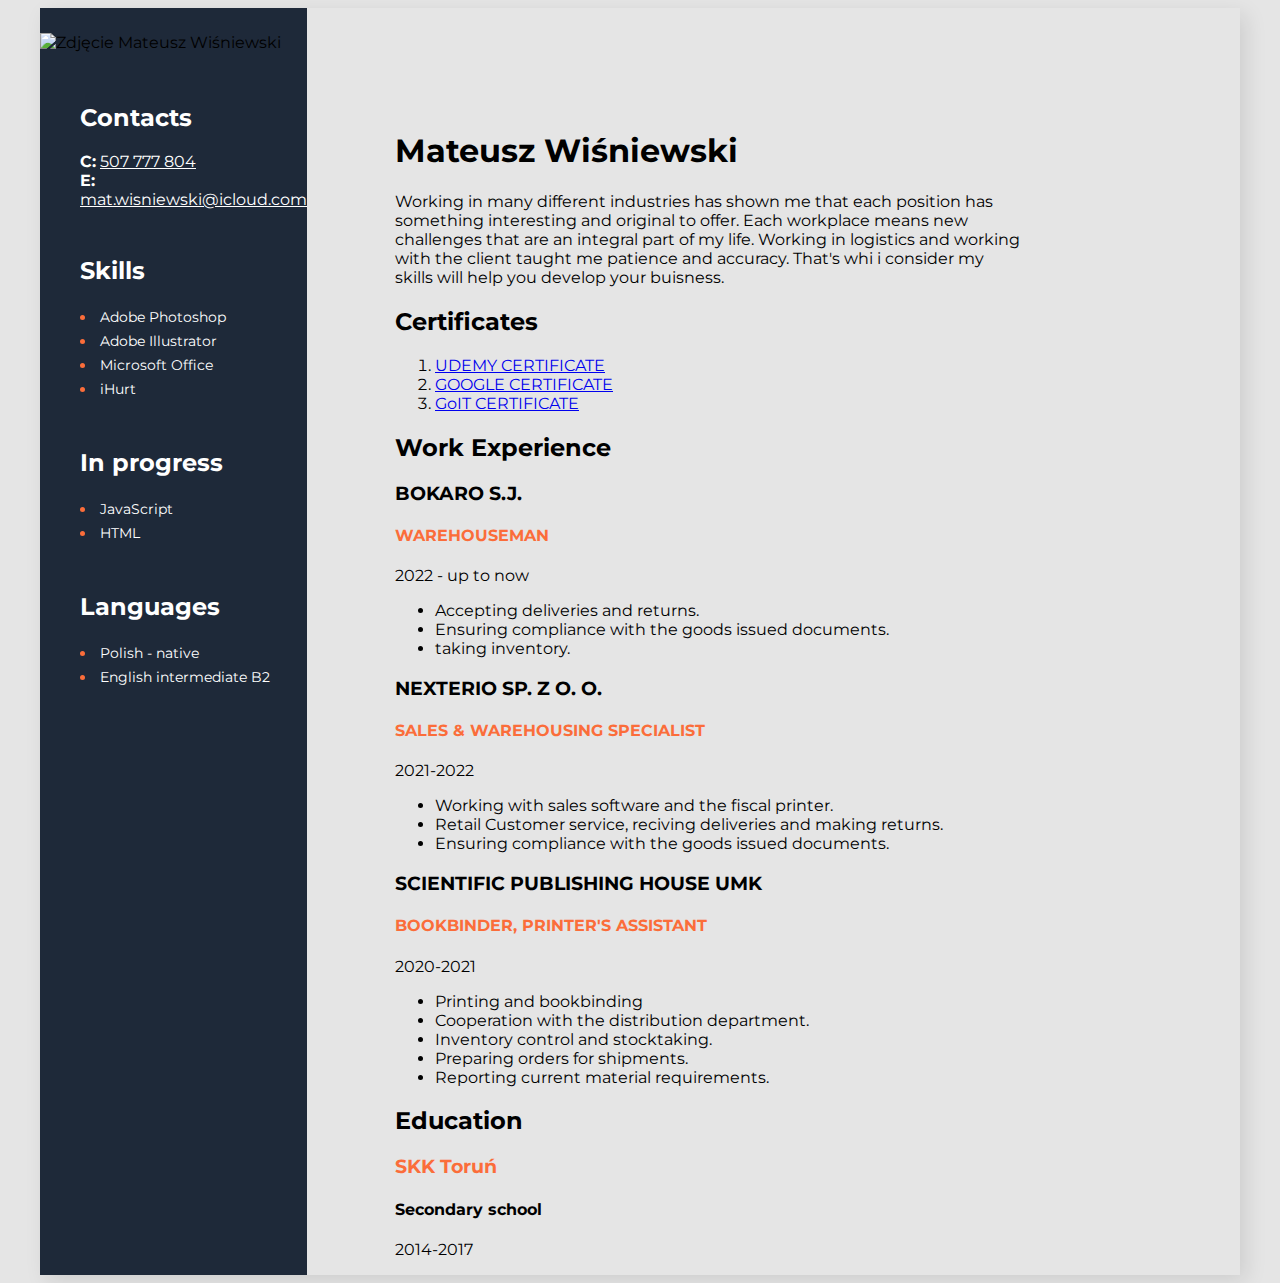
==== cv-en.html @ e7ff6200 "Add files via upload" ====
<!DOCTYPE html>
<html lang="pl">
  <head>
    <meta charset="UTF-8" />
    <meta http-equiv="X-UA-Compatible" content="IE=edge" />
    <meta name="viewport" content="width=device-width, initial-scale=1.0" />
    <title>CV Mateusz Wiśniewski</title>
    <link rel="preconnect" href="https://fonts.googleapis.com" />
    <link rel="preconnect" href="https://fonts.gstatic.com" crossorigin />
    <link
      href="https://fonts.googleapis.com/css2?family=Montserrat:wght@400;700&display=swap"
      rel="stylesheet"
    />
    <link href="style-en.css" rel="stylesheet" />
    <link rel="stylesheet" href="https://use.fontawesome.com/releases/v5.0.13/css/all.css" integrity="sha384-DNOHZ68U8hZfKXOrtjWvjxusGo9WQnrNx2sqG0tfsghAvtVlRW3tvkXWZh58N9jp" crossorigin="anonymous">
  </head>
  <body>
    <div class="wrapper">
      <main>
        <div>
          <h1>Mateusz Wiśniewski</h1>
          <p>
            Working in many different industries has shown me 
            that each position has something interesting and original
            to offer. Each workplace means new challenges that are 
            an integral part of my life. Working in logistics and 
            working with the client taught me patience and accuracy.
            That's whi i consider my skills will help you develop your buisness.
          </p>
        </div>
        <div>
          <h2>Certificates</h2>
          <ol>
            <li>
              <a href="https://barbershop-pl.goit.global/"
                >UDEMY CERTIFICATE</a>
            </li>
            <li>
              <a href="https://cryptohub.goit.global/"
                >GOOGLE CERTIFICATE</a>
            </li>
            <li>
              <a href="https://kidslike.goit.global/"
                >GoIT CERTIFICATE</a>
            </li>
          </ol>
        </div>
        <div>
          <h2>Work Experience</h2>

          <h3>BOKARO S.J.</h3>
          <h4 class="position">WAREHOUSEMAN</h4>

          <p>2022 - up to now</p>
          <ul>
            <li>Accepting deliveries and returns.</li>
            <li>Ensuring compliance with the goods issued documents.</li>
            <li>taking inventory.</li>
          </ul>
        </div>
        <div>
          <h3>NEXTERIO SP. Z O. O.</h3>
          <h4 class="position">SALES & WAREHOUSING SPECIALIST</h4>
          <p>2021-2022</p>
          <ul>
            <li>Working with sales software and the fiscal printer.</li>
            <li>Retail Customer service, reciving deliveries and making returns.</li>
            <li>Ensuring compliance with the goods issued documents.</li>
          </ul>
        </div>
        <div>
          <h3>SCIENTIFIC PUBLISHING HOUSE UMK</h3>
          <h4 class="position">BOOKBINDER, PRINTER'S ASSISTANT</h4>
          <p>2020-2021</p>
          <ul>
            <li>Printing and bookbinding</li>
            <li>Cooperation with the distribution department.</li>
            <li>Inventory control and stocktaking.</li>
            <li>Preparing orders for shipments.</li>
            <li>Reporting current material requirements.</li>
            </ul>
        </div>
        <div>
          <h2>Education</h2>
          <h3 class="position">SKK Toruń</h3>
            <h4>Secondary school</h4>
            <p>2014-2017</p>
        </div>
      </main>
      <aside>
        <img
          class="cv-photo"
          src="photo.jpg"
          width="370"
          alt="Zdjęcie Mateusz Wiśniewski"
        />

        <div class="contact-block">
          <h2 class="header-secondary">Contacts</h2>
          <p class="contact-links">
            <span class="bold">C:</span>
            <a class="contact-links" href="tel:507 777 804"
              >507 777 804</a
            ><br />
            <span class="bold">E:</span>
            <a class="contact-links" href="mailto:mat.wisniewski@icloud.com"
              >mat.wisniewski@icloud.com</a
            >
          </p>
        </div>
        <div class="tech-skills-block">
          <h2 class="header-secondary">Skills</h2>
          <ul class="list-secondary">
            <li><span class="list-secondary-item">Adobe Photoshop</span></li>
            <li><span class="list-secondary-item">Adobe Illustrator</span></li>
            <li><span class="list-secondary-item">Microsoft Office</span></li>
            <li><span class="list-secondary-item">iHurt</span></li>
          </ul>
        </div>
        <div class="tech-skills-block">
          <h2 class="header-secondary">In progress</h2>
          <ul class="list-secondary">
            <li><span class="list-secondary-item">JavaScript</li></span>
            <li><span class="list-secondary-item">HTML</li></span>
          </ul>
        </div>
        <div class="tech-skills-block">
          <h2 class="header-secondary">Languages</h2>
          <ul class="list-secondary">
            <li><span class="list-secondary-item">Polish - native</li></span>
            <li><span class="list-secondary-item">English intermediate B2</li></span>
          </ul>
        </div>
        <div class="icons">
        <a href="https://github.com/TheDrem94" class="fab fa-github"></a>
        <a href="https://www.linkedin.com/in/mateusz-wi%C5%9Bniewski-1332aa1a7/" class="fab fa-linkedin"></a>
        </div>
      </aside>
    </div>
  </body>
</html>
---- style-en.css ----
body {
  font-family: "Montserrat", sans-serif;
  background: #e5e5e5;
}

.wrapper {
  display: flex;
  flex-direction: row-reverse;
  justify-content: center;
  width: 1200px;
  margin: 0 auto;
  box-shadow: 6px 6px 20px rgba(0, 0, 0, 0.1);
}

aside {
  width: 370px;
  background: #1e2939;
}

.cv-photo {
  margin: 25px 0 0 0;
}

.header-secondary {
  color: #ffffff;
}

.contact-links {
  color: #ffffff;
  Size: 14px;
  Line height: 24px;
}

.bold {
  font-weight: 700;
}

.list-secondary {
  color: #FB6D3A;
  Font-size: 14px;
  Line-height: 24px;
  margin-left: 0;
  padding-left: 0;
  list-style-position: inside; 
}

.list-secondary-item {
  color: #ffffff;
}

.contact-block {
  margin-top: 51px;
  margin-left: 40px;
}

.tech-skills-block {
  margin-top: 47px;
  margin-left: 40px;
}

.position {
  color:#FB6D3A;
}

.icons {
  margin-left: 40px;
  margin-top: 47px;
}

main {
  margin-left: 88px;
  margin-top: 102px;
  margin-right: 217px;
}
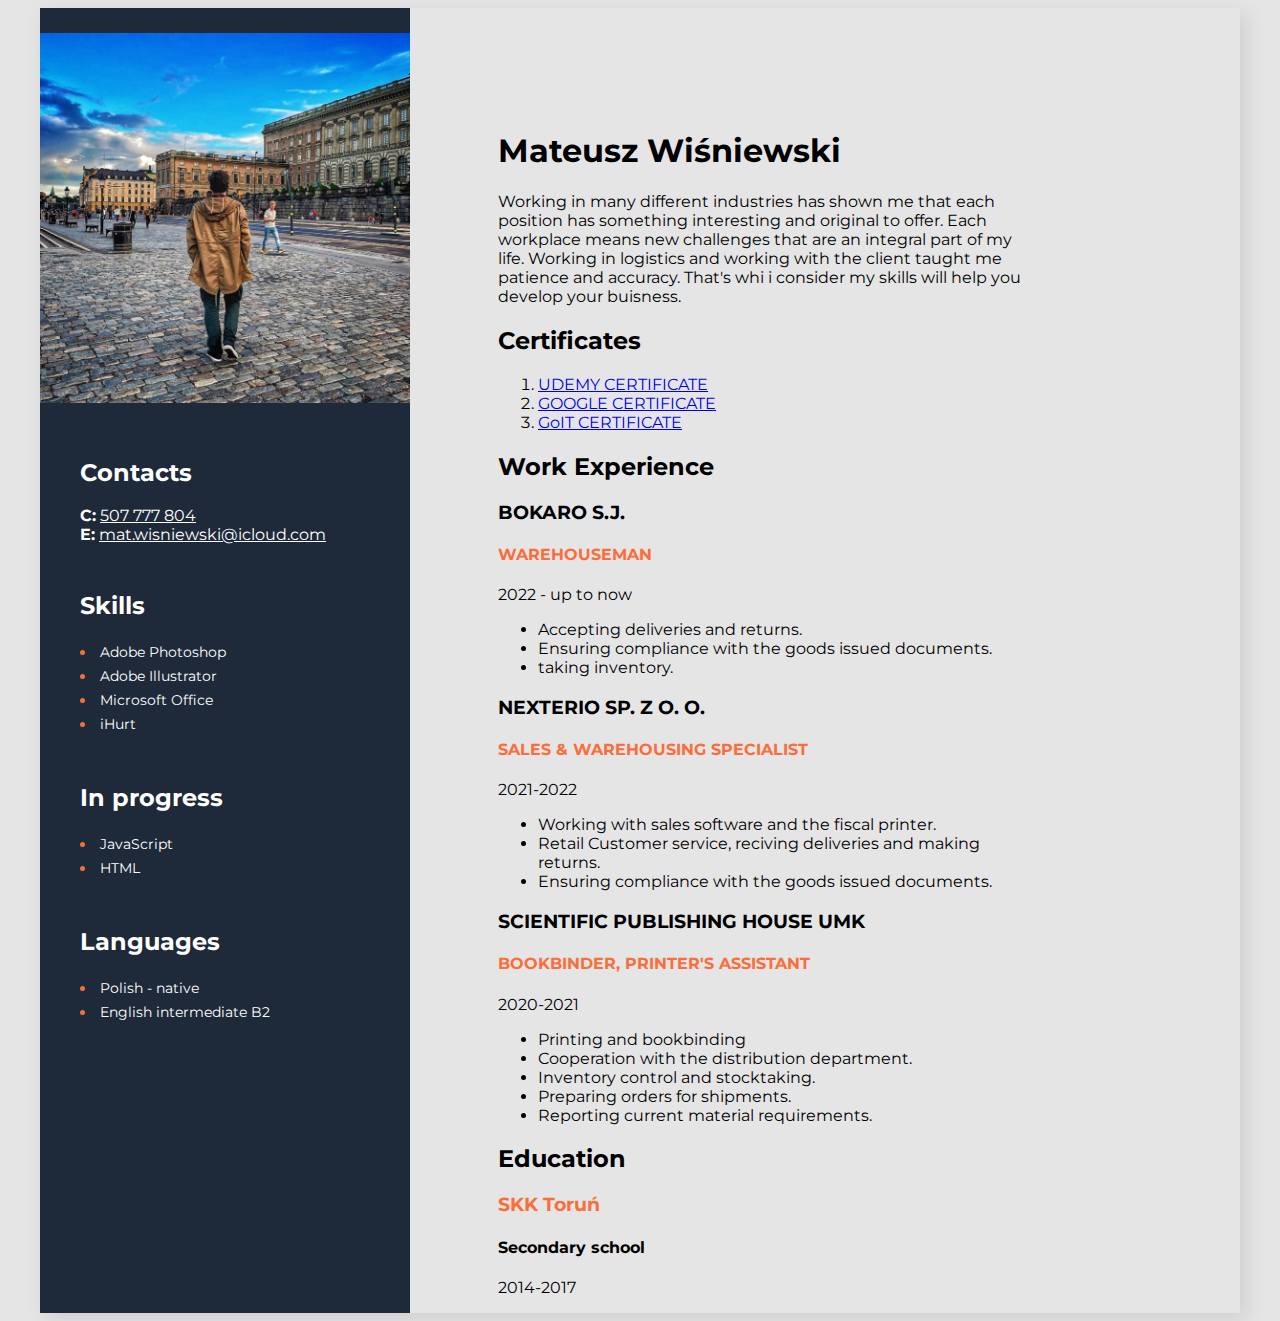
==== commit ae8d2bb6: "Update cv-en.html" ====
--- a/cv-en.html
+++ b/cv-en.html
@@ -32,15 +32,15 @@
           <h2>Certificates</h2>
           <ol>
             <li>
-              <a href="https://barbershop-pl.goit.global/"
+              <a href="certyfikat-udemy.jpg"
                 >UDEMY CERTIFICATE</a>
             </li>
             <li>
-              <a href="https://cryptohub.goit.global/"
+              <a href="certyfikat-google.jpg"
                 >GOOGLE CERTIFICATE</a>
             </li>
             <li>
-              <a href="https://kidslike.goit.global/"
+              <a href="certyfikat-goit.jpg"
                 >GoIT CERTIFICATE</a>
             </li>
           </ol>
@@ -90,7 +90,7 @@
       <aside>
         <img
           class="cv-photo"
-          src="photo.jpg"
+          src="cvphoto.jpg"
           width="370"
           alt="Zdjęcie Mateusz Wiśniewski"
         />
